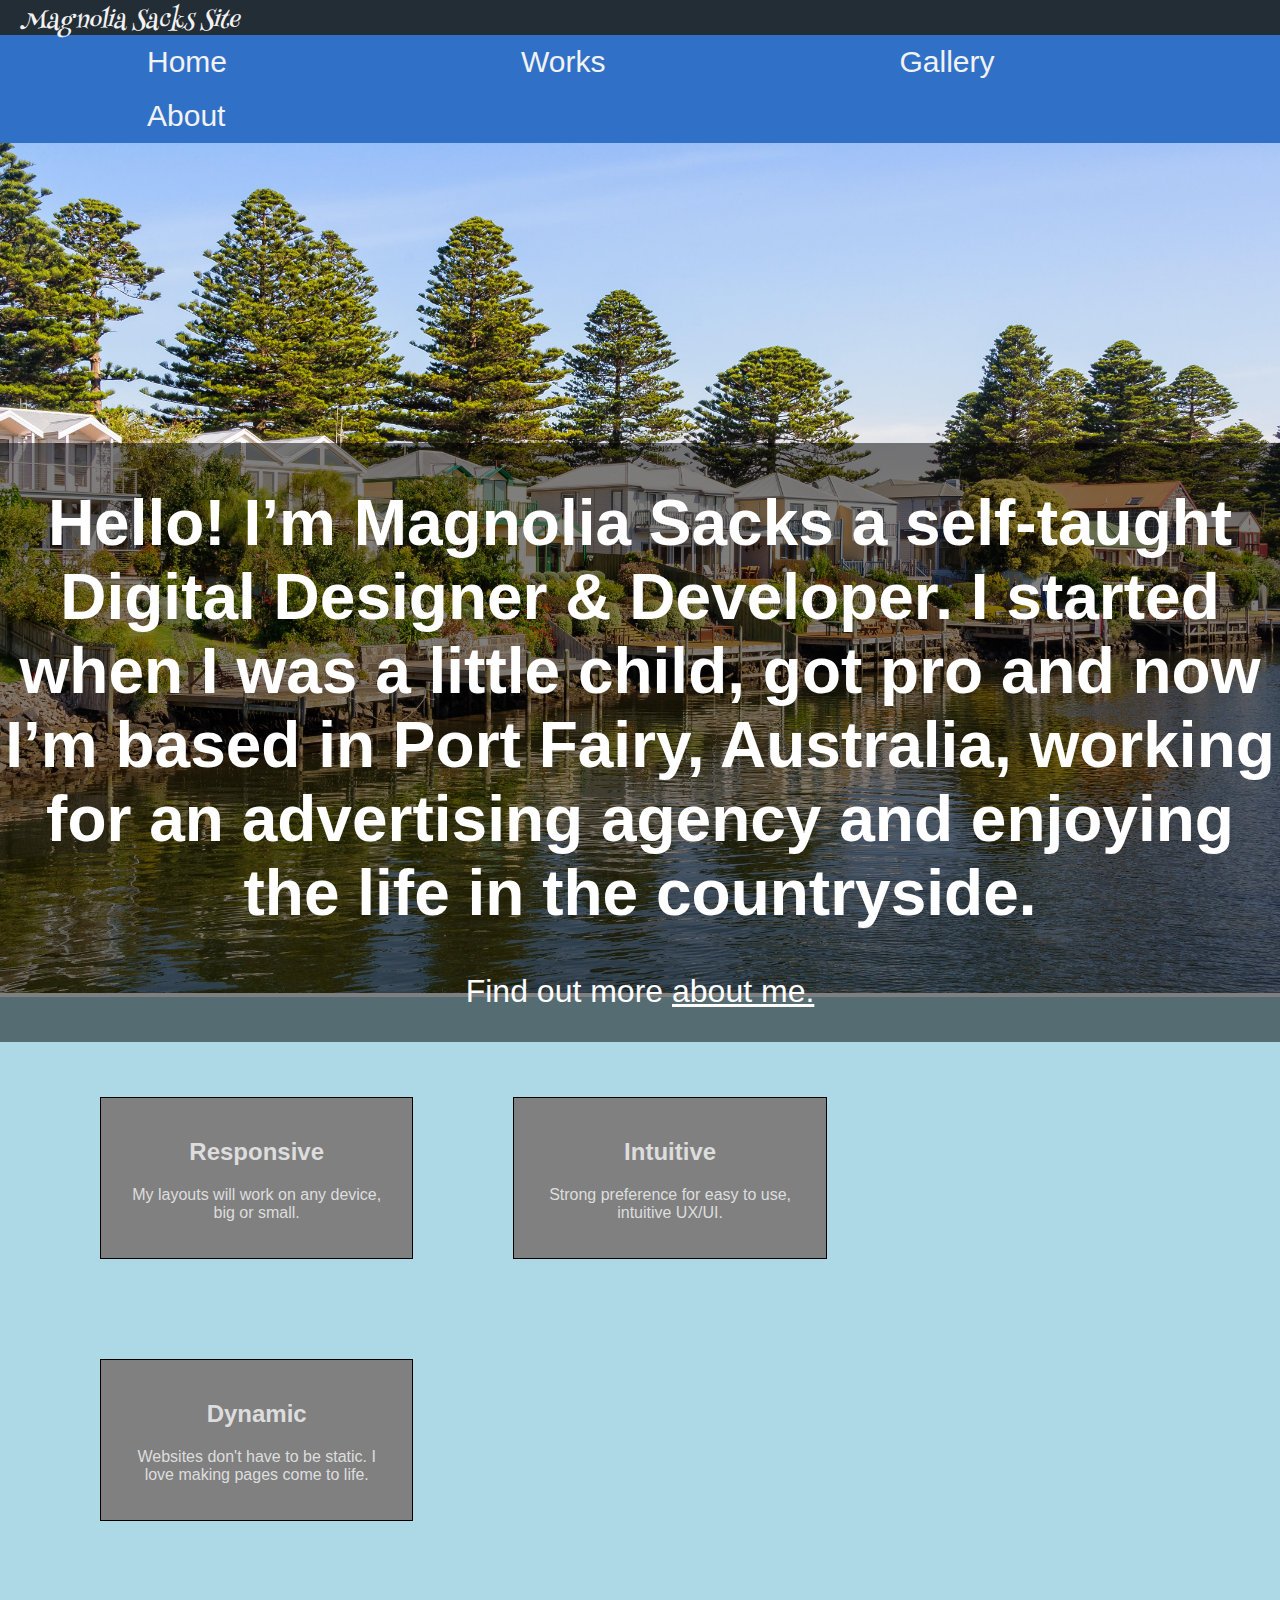
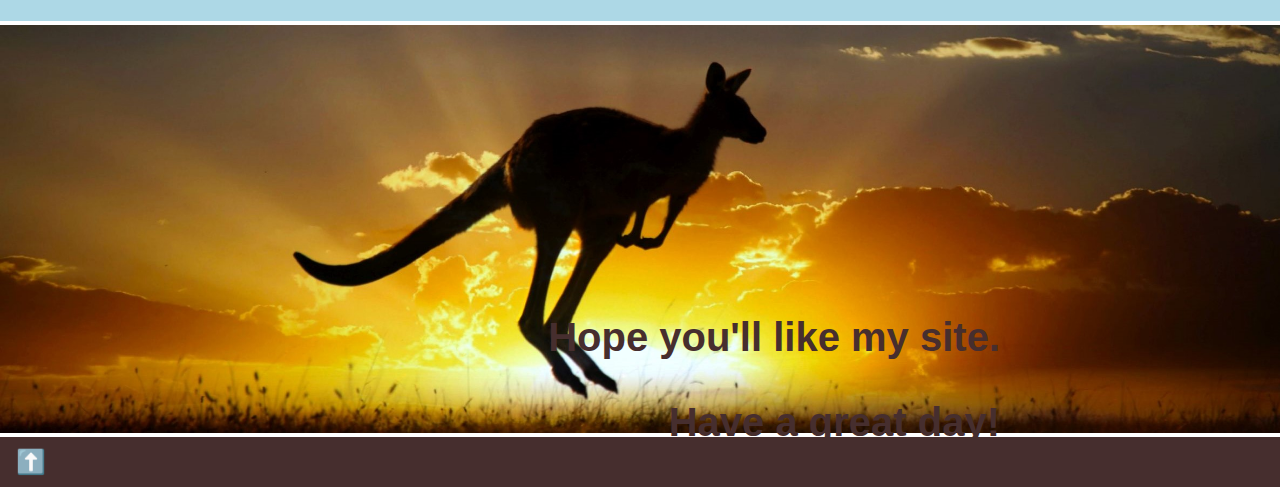
==== index.html @ bfc222df "create site" ====
<!DOCTYPE html>
<html lang="en">

<head>
    <meta charset="UTF-8">
    <meta name="viewport" content="width=device-width, initial-scale=1.0">
    <title>Magnolia Sacks Site</title>
    <link rel="stylesheet" href="assets/css/main.css">
</head>

<body>
    <header id="header">
        <a class="logo" href="/index.html">
            Magnolia Sacks Site
        </a>
    </header>

    <nav id="nav">
        <div class="nav">
            <a href="/index.html">Home</a>
            <a href="/works.html">Works</a>
            <a href="/gallery.html">Gallery</a>
            <a href="/about.html">About</a>
        </div>
    </nav>

    <main id="main">
        <section>
            <div class="container">
                <img src="/images/portfairy.jpg" alt="Port Fairy" style="width:100%;">
                <div class="intro">
                    <h1>Hello! I’m Magnolia Sacks a self-taught Digital Designer & Developer.
                        I started when I was a
                        little child,
                        got
                        pro and now I’m based in Port Fairy, Australia, working for an advertising agency and
                        enjoying the life in the countryside.
                    </h1>
                    <p>Find out more
                        <a href="/about.html">about me.</a>
                    </p>
                </div>
            </div>
        </section>

        <section>
            <article class="qualities">
                <div class="content">
                    <h2>Responsive</h2>
                    <p>My layouts will work on any device, big or small.</p>
                </div>
                <div class="content">
                    <h2>Intuitive</h2>
                    <p>Strong preference for easy to use, intuitive UX/UI.</p>
                </div>
                <div class="content">
                    <h2>Dynamic</h2>
                    <p>Websites don't have to be static. I love making pages come to life.</p>
                </div>
            </article>
        </section>

        <section>
            <div class="inner">
                <img src="/images/kangaroo.jpg" alt="kangaroo" style="width:100%;">
                <div class="text">
                    <p>Hope you'll like my site.</p>
                    <p>Have a great day!</p>
                </div>
            </div>
        </section>
    </main>

    <footer id="footer">
        <form action="#nav">
            <button type="submit">⬆️</button>
            </button>
        </form>
    </footer>
</body>
</html>
---- assets/css/main.css ----
body {
    margin: 0;
    font-family: Arial, Helvetica, sans-serif;
  }

  @font-face {
    font-family: myFirstFont;
    src: url("/assets/fonts/HennyPenny-Regular.ttf");
  }

  header {
    background-color: #232d36;
    height: 35px;
  }

  header a {
    font-size: x-large;
    font-weight: lighter;
    font-style: italic;
    font-family: myFirstFont;
    color: #f2f2f2;
    text-align: left;
    text-decoration: none;
    padding: 20px;
  }
  
  /* Style the top navigation bar */
  nav {
    overflow: hidden;
    background-color: #3071c7;
  }
  
  /* Style the nav links */
  nav a {
    float: left;
    display: block;
    color: #f2f2f2;
    font-size: 30px;
    text-align: center;
    padding: 10px 147px;
    text-decoration: none;
  }
  
  /* Change color on hover */
  nav a:hover {
    background-color: #ddd;
    color: black;
  }
  
  main {
    background-color: white;
    display: inline-block; /* a befogadó elem mérete igazodjék a benne lévő elemek méretéhez */
  }

  /* Container holding the image and the text */
  .container {
    position: relative;
    text-align: center;
  }
  
  .container .intro {
    position: absolute;
    top: 300px;
    background: rgb(0, 0, 0); /* Fallback color */
    background: rgba(0, 0, 0, 0.5); /* Black background with 0.5 opacity */
    font-size: xx-large;
    color: white
  }

  .container .intro a {
    color: white;
  }

  .container .intro a:hover {
    background-color: #ddd;
    color: black;
  }

  .qualities {
    background-color: lightblue;
    padding: 50px;
    display: inline-block;
  }

  .content {
    background-color: grey;
    border: 1px solid black;
    margin: 50px;
    padding: 20px;
    color: #ddd;
    text-align: center;
    max-width: 23%;
    float: left;
    display: block;
  }

  .inner {
    position: relative;
  }
  
  .inner .text {
    position: absolute;
    top: 250px;
    color: rgb(70, 46, 46);
    right: 280px;
    text-align: right;
    font-size: 40px;
    font-weight: bolder;
  }
  
  .projects {
    margin-top: 50px;
    display: inline-block;
  }

  .portfolio .work {
    width: 40%;
    float: left;
    display: block;
    margin: 50px;
    padding: 20px;
    height: 300px;
    color: #232d36;
  }

  @media screen and (max-width: 776px) {
    .portfolio .work {
      width: 100%
    }
  }

  .gallery {
    padding: 60px;
    text-align: center;
    background-color: whitesmoke;
    display: inline-block;
  }

  .gallery .text {
    text-align: left;
    padding: 40px, 40px;
    color: #3071c7;
  }

  .gallery .img {
    width: 430px;
    height: 275px;
    padding: 5px 5px 5px 5px;
    border: 1px solid #BFBFBF;
    border-radius: 10px;
    background-color: white;
    box-shadow: 5px 5px 5px #aaaaaa;
    margin: 10px;
    float: left;
    display: block;
  }

  @media screen and (max-width: 776px) {
    .gallery .img {
      width: 100%
    }
  }

  .introduction {
    padding: 50px;
    font-size: large;
    background-color: lightblue;
    color: #3071c7;;
  }

  .introduction .img {
    float: left;
    margin-right: 15px;
  }

  .contact {
    text-align: center;
    margin: auto;
    width: 50%;
    margin-bottom: 50px;
    color: #232d36;
  }

  .form {
    border-radius: 5px;
    background-color: #f2f2f2;
    padding: 20px;
    text-align: left;
    color: #232d36;
  }

  #name {
    width: 100%;
    padding: 12px;
    border: 1px solid #ccc;
    border-radius: 4px;
    box-sizing: border-box;
    margin-top: 6px;
    margin-bottom: 16px;
    resize: vertical;
  }

  #email {
    width: 100%;
    padding: 12px;
    border: 1px solid #ccc;
    border-radius: 4px;
    box-sizing: border-box;
    margin-top: 6px;
    margin-bottom: 16px;
    resize: vertical;
  }

  #subject {
    width: 100%;
    padding: 12px;
    border: 1px solid #ccc;
    border-radius: 4px;
    box-sizing: border-box;
    margin-top: 6px;
    margin-bottom: 16px;
    resize: vertical;  
    height: 200px;
  }

  #submit {
    background-color: #2d85f8;
    color: white;
    padding: 12px 20px;
    border: none;
    border-radius: 4px;
    cursor: pointer;
  }

  #submit:hover {
    background-color: #2957bb;
  }

  /* Style the footer */
  footer {
    background-color: rgb(70, 46, 46);
    padding: 10px;
  }

  button {
    background-color: rgb(70, 46, 46);
    border: none;
    font-size: x-large;
    cursor: pointer;
  }
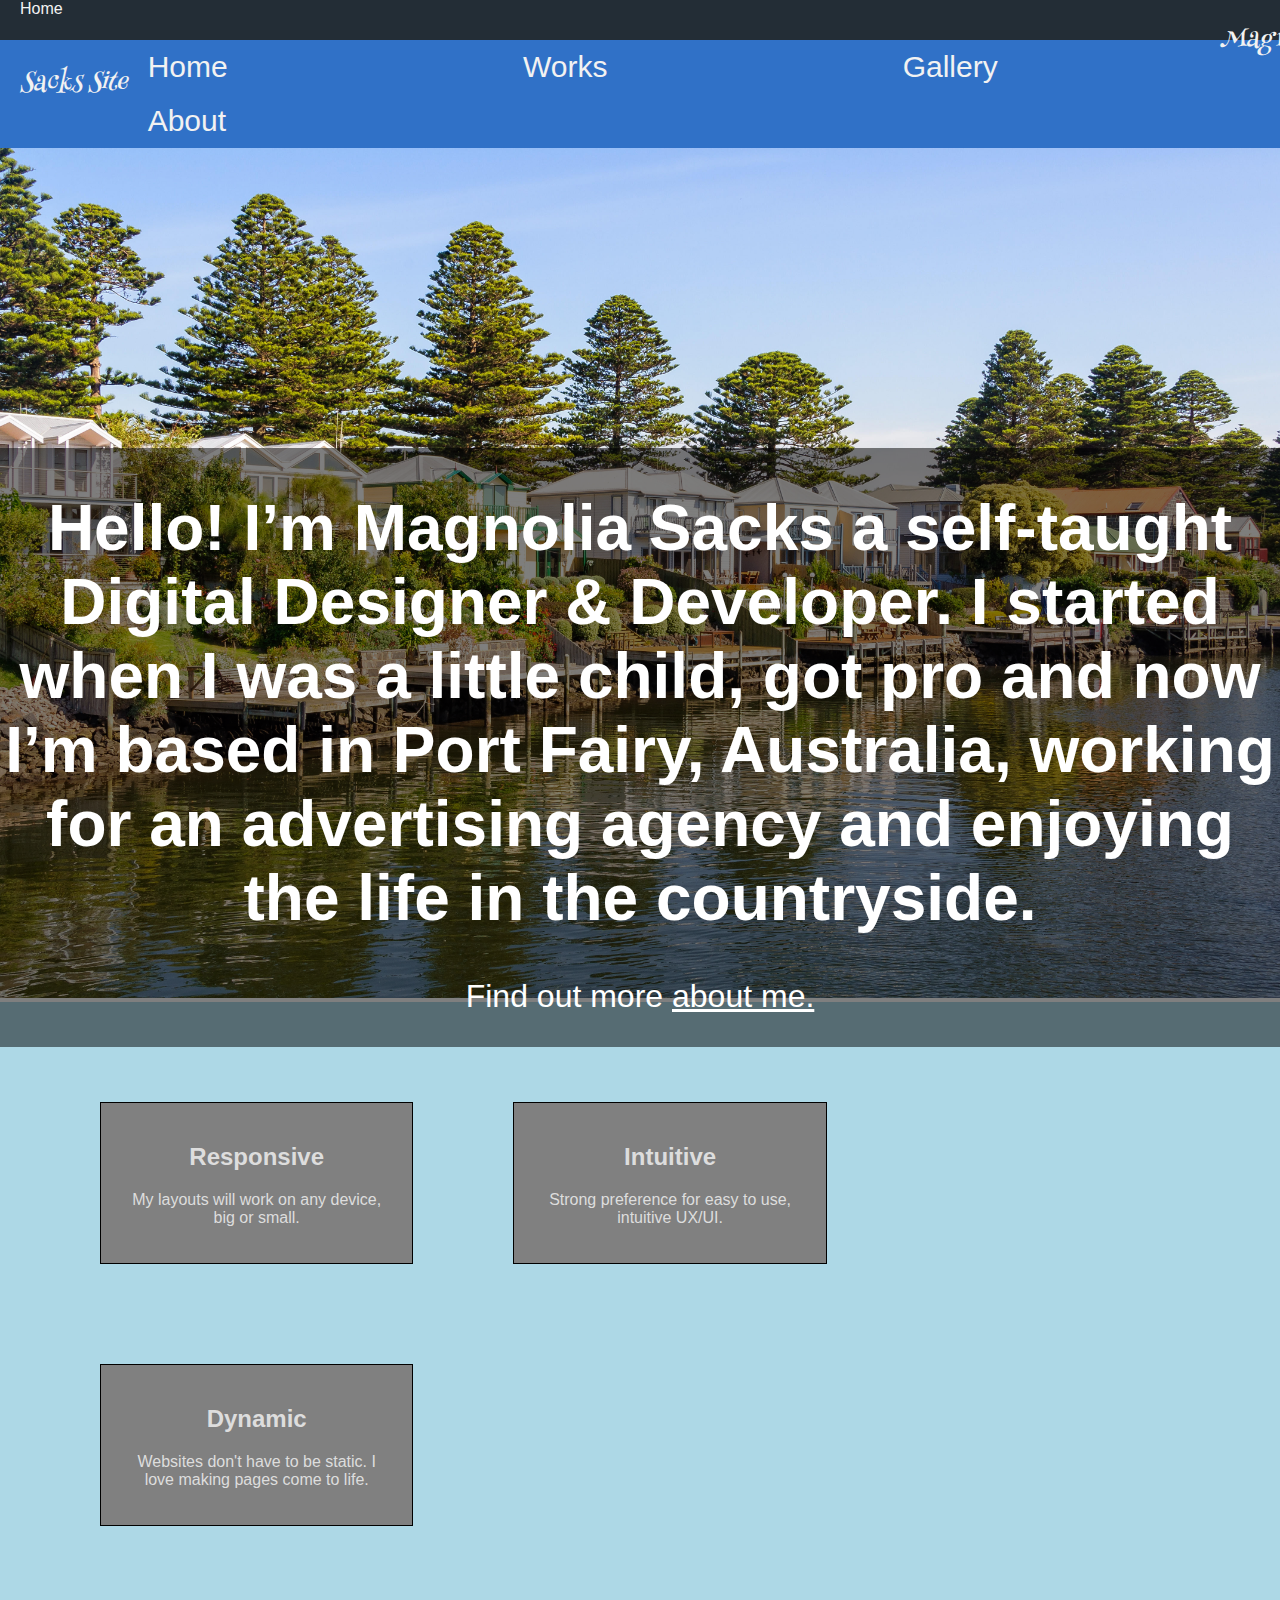
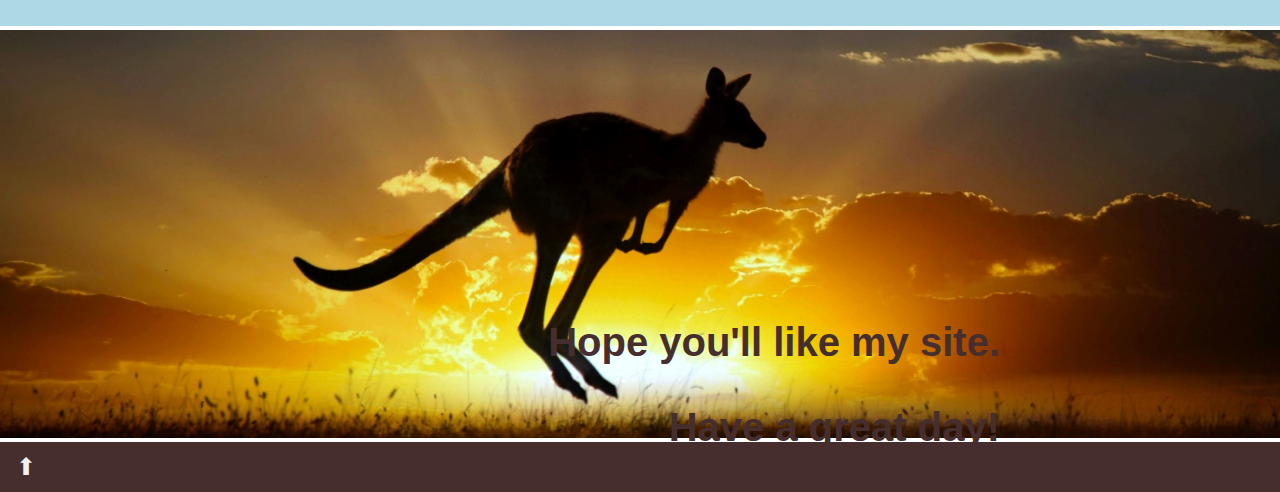
==== commit edd168fd: "Page names in header" ====
--- a/index.html
+++ b/index.html
@@ -10,30 +10,34 @@
 
 <body>
     <header id="header">
-        <a class="logo" href="/index.html">
+        <a class="pageName" href="index.html">Home</a>
+        <a class="logo" href="index.html">
             Magnolia Sacks Site
         </a>
     </header>
 
     <nav id="nav">
         <div class="nav">
-            <a href="/index.html">Home</a>
-            <a href="/works.html">Works</a>
-            <a href="/gallery.html">Gallery</a>
-            <a href="/about.html">About</a>
+            <a href="index.html">Home</a>
+            <a href="works.html">Works</a>
+            <a href="gallery.html">Gallery</a>
+            <a href="about.html">About</a>
         </div>
     </nav>
 
     <main id="main">
         <section>
             <div class="container">
-                <img src="/images/portfairy.jpg" alt="Port Fairy" style="width:100%;">
+                <img src="/images/portfairy.jpg" alt="Port Fairy"
+                    style="width:100%;">
                 <div class="intro">
-                    <h1>Hello! I’m Magnolia Sacks a self-taught Digital Designer & Developer.
+                    <h1>Hello! I’m Magnolia Sacks a self-taught Digital Designer
+                        & Developer.
                         I started when I was a
                         little child,
                         got
-                        pro and now I’m based in Port Fairy, Australia, working for an advertising agency and
+                        pro and now I’m based in Port Fairy, Australia, working
+                        for an advertising agency and
                         enjoying the life in the countryside.
                     </h1>
                     <p>Find out more
@@ -55,14 +59,16 @@
                 </div>
                 <div class="content">
                     <h2>Dynamic</h2>
-                    <p>Websites don't have to be static. I love making pages come to life.</p>
+                    <p>Websites don't have to be static. I love making pages
+                        come to life.</p>
                 </div>
             </article>
         </section>
 
         <section>
             <div class="inner">
-                <img src="/images/kangaroo.jpg" alt="kangaroo" style="width:100%;">
+                <img src="/images/kangaroo.jpg" alt="kangaroo"
+                    style="width:100%;">
                 <div class="text">
                     <p>Hope you'll like my site.</p>
                     <p>Have a great day!</p>
@@ -73,9 +79,10 @@
 
     <footer id="footer">
         <form action="#nav">
-            <button type="submit">⬆️</button>
+            <button type="submit">⬆</button>
             </button>
         </form>
     </footer>
 </body>
+
 </html>--- a/assets/css/main.css
+++ b/assets/css/main.css
@@ -3,25 +3,26 @@
     font-family: Arial, Helvetica, sans-serif;
   }
 
-  @font-face {
-    font-family: myFirstFont;
-    src: url("/assets/fonts/HennyPenny-Regular.ttf");
-  }
-
   header {
     background-color: #232d36;
-    height: 35px;
-  }
-
-  header a {
+    height: 40px;
+    text-align: left;
+    padding: 0px 20px;
+  }
+
+  .pageName {
+    text-decoration: none;
+    color: #f2f2f2;
+  }
+
+  .logo {
     font-size: x-large;
     font-weight: lighter;
     font-style: italic;
     font-family: myFirstFont;
     color: #f2f2f2;
-    text-align: left;
     text-decoration: none;
-    padding: 20px;
+    padding: 0px 0px 0px 1200px;
   }
   
   /* Style the top navigation bar */
@@ -37,7 +38,7 @@
     color: #f2f2f2;
     font-size: 30px;
     text-align: center;
-    padding: 10px 147px;
+    padding: 10px 147.65px;
     text-decoration: none;
   }
   
@@ -48,7 +49,6 @@
   }
   
   main {
-    background-color: white;
     display: inline-block; /* a befogadó elem mérete igazodjék a benne lévő elemek méretéhez */
   }
 
@@ -56,6 +56,7 @@
   .container {
     position: relative;
     text-align: center;
+    display: inline-block;
   }
   
   .container .intro {
@@ -96,6 +97,7 @@
 
   .inner {
     position: relative;
+    display: inline-block;
   }
   
   .inner .text {
@@ -123,15 +125,8 @@
     color: #232d36;
   }
 
-  @media screen and (max-width: 776px) {
-    .portfolio .work {
-      width: 100%
-    }
-  }
-
   .gallery {
     padding: 60px;
-    text-align: center;
     background-color: whitesmoke;
     display: inline-block;
   }
@@ -155,12 +150,6 @@
     display: block;
   }
 
-  @media screen and (max-width: 776px) {
-    .gallery .img {
-      width: 100%
-    }
-  }
-
   .introduction {
     padding: 50px;
     font-size: large;
@@ -224,7 +213,7 @@
   }
 
   #submit {
-    background-color: #2d85f8;
+    background-color: #3071c7;
     color: white;
     padding: 12px 20px;
     border: none;
@@ -247,4 +236,33 @@
     border: none;
     font-size: x-large;
     cursor: pointer;
-  }
+    color: #f2f2f2;
+  }
+
+
+  /* Moblie view: */
+  @media screen and (max-width: 576px) {
+    .portfolio .work {
+      width: 100%
+    }
+
+    .gallery .img {
+      width: 100%
+    }
+  }
+
+  /* Tablet view: */
+  @media screen and (min-width: 577px) and (max-width: 768px) {
+    .portfolio .work {
+      width: 100%
+    }
+
+    .gallery .img {
+      width: 100%
+    }
+  }
+
+  @font-face {
+    font-family: myFirstFont;
+    src: url("/assets/fonts/HennyPenny-Regular.ttf");
+  }
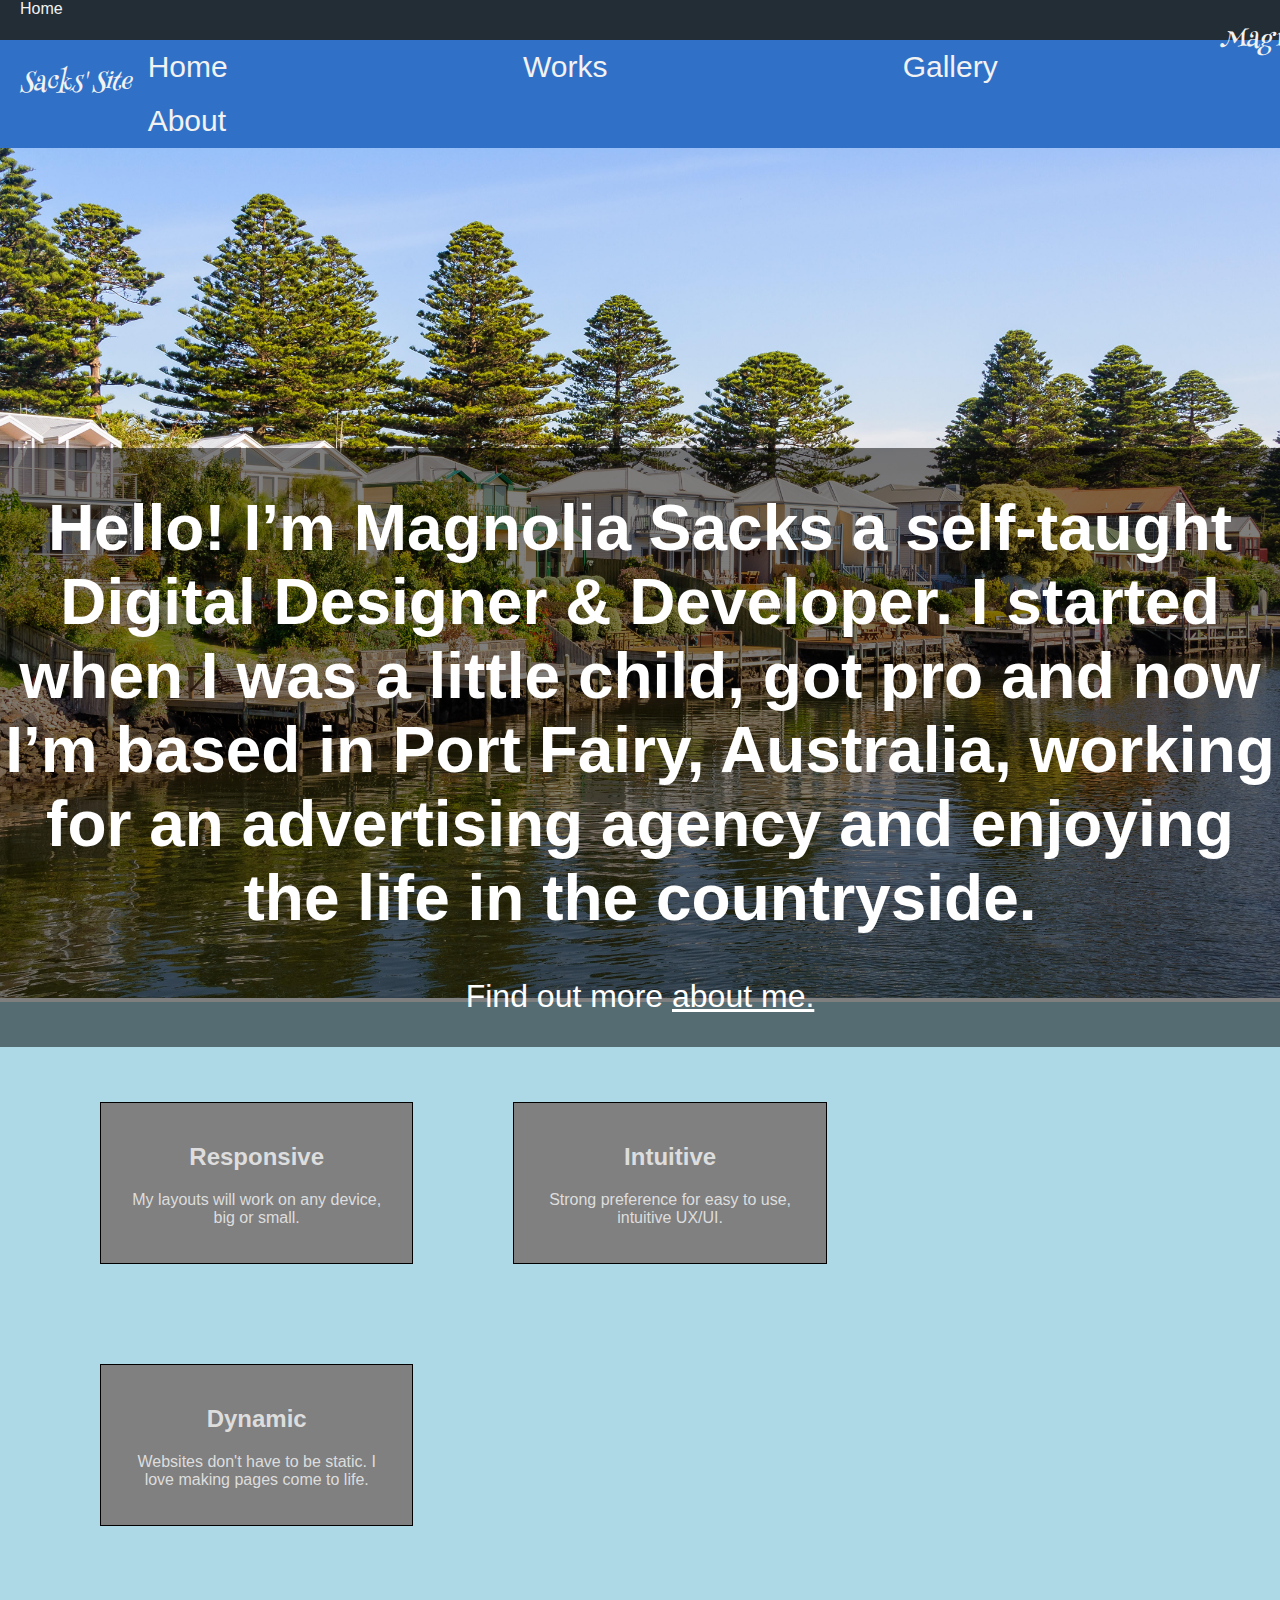
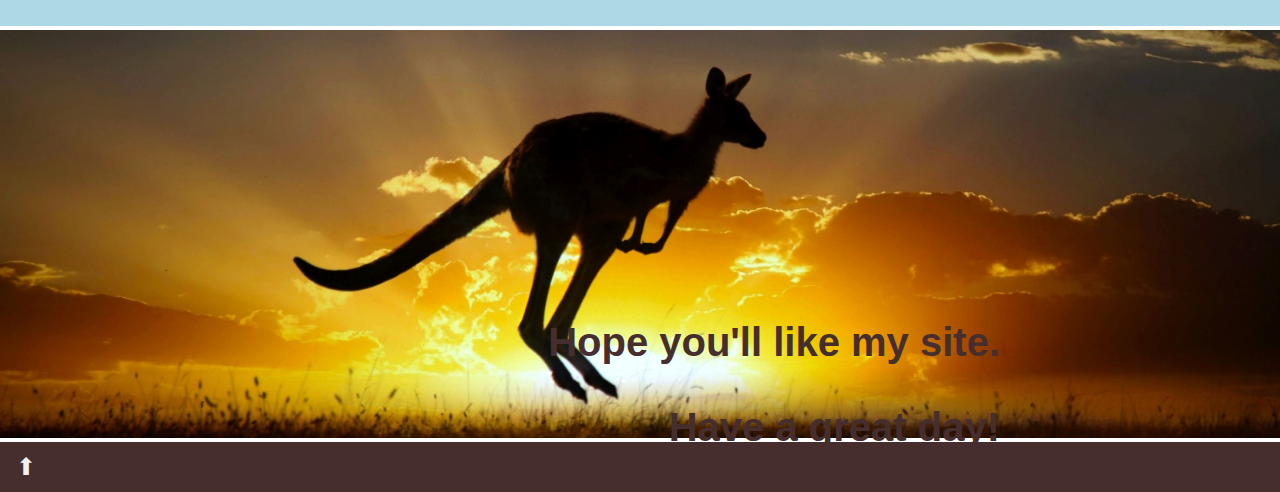
==== commit 2f012def: "Some changes" ====
--- a/index.html
+++ b/index.html
@@ -4,7 +4,7 @@
 <head>
     <meta charset="UTF-8">
     <meta name="viewport" content="width=device-width, initial-scale=1.0">
-    <title>Magnolia Sacks Site</title>
+    <title>Magnolia Sacks' Site</title>
     <link rel="stylesheet" href="assets/css/main.css">
 </head>
 
@@ -12,7 +12,7 @@
     <header id="header">
         <a class="pageName" href="index.html">Home</a>
         <a class="logo" href="index.html">
-            Magnolia Sacks Site
+            Magnolia Sacks' Site
         </a>
     </header>
 
@@ -27,7 +27,7 @@
 
     <main id="main">
         <section>
-            <div class="container">
+            <div class="intro-container">
                 <img src="/images/portfairy.jpg" alt="Port Fairy"
                     style="width:100%;">
                 <div class="intro">
@@ -66,7 +66,7 @@
         </section>
 
         <section>
-            <div class="inner">
+            <div class="img-container">
                 <img src="/images/kangaroo.jpg" alt="kangaroo"
                     style="width:100%;">
                 <div class="text">
@@ -79,7 +79,7 @@
 
     <footer id="footer">
         <form action="#nav">
-            <button type="submit">⬆</button>
+            <button class="menu-button" type="submit">⬆</button>
             </button>
         </form>
     </footer>
--- a/assets/css/main.css
+++ b/assets/css/main.css
@@ -1,8 +1,14 @@
+@font-face {
+  font-family: myFirstFont;
+  src: url("/assets/fonts/HennyPenny-Regular.ttf");
+}
+
 body {
     margin: 0;
     font-family: Arial, Helvetica, sans-serif;
   }
 
+  /* Style the header */
   header {
     background-color: #232d36;
     height: 40px;
@@ -48,18 +54,21 @@
     color: black;
   }
   
+  /* Main section */
   main {
     display: inline-block; /* a befogadó elem mérete igazodjék a benne lévő elemek méretéhez */
   }
 
+  /* Home page */
+
   /* Container holding the image and the text */
-  .container {
+  .intro-container {
     position: relative;
     text-align: center;
     display: inline-block;
   }
   
-  .container .intro {
+  .intro {
     position: absolute;
     top: 300px;
     background: rgb(0, 0, 0); /* Fallback color */
@@ -68,11 +77,11 @@
     color: white
   }
 
-  .container .intro a {
+  .intro a {
     color: white;
   }
 
-  .container .intro a:hover {
+  .intro a:hover {
     background-color: #ddd;
     color: black;
   }
@@ -83,24 +92,23 @@
     display: inline-block;
   }
 
-  .content {
+  .qualities .content {
     background-color: grey;
     border: 1px solid black;
     margin: 50px;
     padding: 20px;
     color: #ddd;
     text-align: center;
-    max-width: 23%;
-    float: left;
-    display: block;
-  }
-
-  .inner {
+    width: 23%;
+    float: left;
+  }
+
+  .img-container {
     position: relative;
     display: inline-block;
   }
   
-  .inner .text {
+  .img-container .text {
     position: absolute;
     top: 250px;
     color: rgb(70, 46, 46);
@@ -110,12 +118,14 @@
     font-weight: bolder;
   }
   
-  .projects {
+  /* Works page */
+  .portfolio {
     margin-top: 50px;
     display: inline-block;
-  }
-
-  .portfolio .work {
+    
+  }
+
+  .projects .work {
     width: 40%;
     float: left;
     display: block;
@@ -123,21 +133,23 @@
     padding: 20px;
     height: 300px;
     color: #232d36;
-  }
-
-  .gallery {
+    
+  }
+
+  /* Gallery page */
+  .gallery-container {
     padding: 60px;
     background-color: whitesmoke;
     display: inline-block;
   }
 
-  .gallery .text {
+  .gallery-container .text {
     text-align: left;
     padding: 40px, 40px;
     color: #3071c7;
   }
 
-  .gallery .img {
+  .gallery-container .img {
     width: 430px;
     height: 275px;
     padding: 5px 5px 5px 5px;
@@ -150,6 +162,7 @@
     display: block;
   }
 
+  /* About page */
   .introduction {
     padding: 50px;
     font-size: large;
@@ -170,7 +183,7 @@
     color: #232d36;
   }
 
-  .form {
+  .message-form {
     border-radius: 5px;
     background-color: #f2f2f2;
     padding: 20px;
@@ -231,7 +244,7 @@
     padding: 10px;
   }
 
-  button {
+  .menu-button {
     background-color: rgb(70, 46, 46);
     border: none;
     font-size: x-large;
@@ -239,30 +252,25 @@
     color: #f2f2f2;
   }
 
-
-  /* Moblie view: */
-  @media screen and (max-width: 576px) {
-    .portfolio .work {
-      width: 100%
-    }
-
-    .gallery .img {
-      width: 100%
-    }
-  }
-
-  /* Tablet view: */
-  @media screen and (min-width: 577px) and (max-width: 768px) {
-    .portfolio .work {
-      width: 100%
-    }
-
-    .gallery .img {
-      width: 100%
-    }
-  }
-
-  @font-face {
-    font-family: myFirstFont;
-    src: url("/assets/fonts/HennyPenny-Regular.ttf");
-  }
+  /* Tablet view. */
+@media screen and (min-width: 768px) {
+  .projects .work {
+      width: 75%;
+  }
+
+  .gallery-container .img {
+      width: 58%;
+  }
+}
+
+/* PC view. */
+@media screen and (min-width: 968px) {
+  .projects .work {
+      width: 40%;
+  }
+
+  .gallery-container .img {
+      width: 30%;
+  }
+}
+
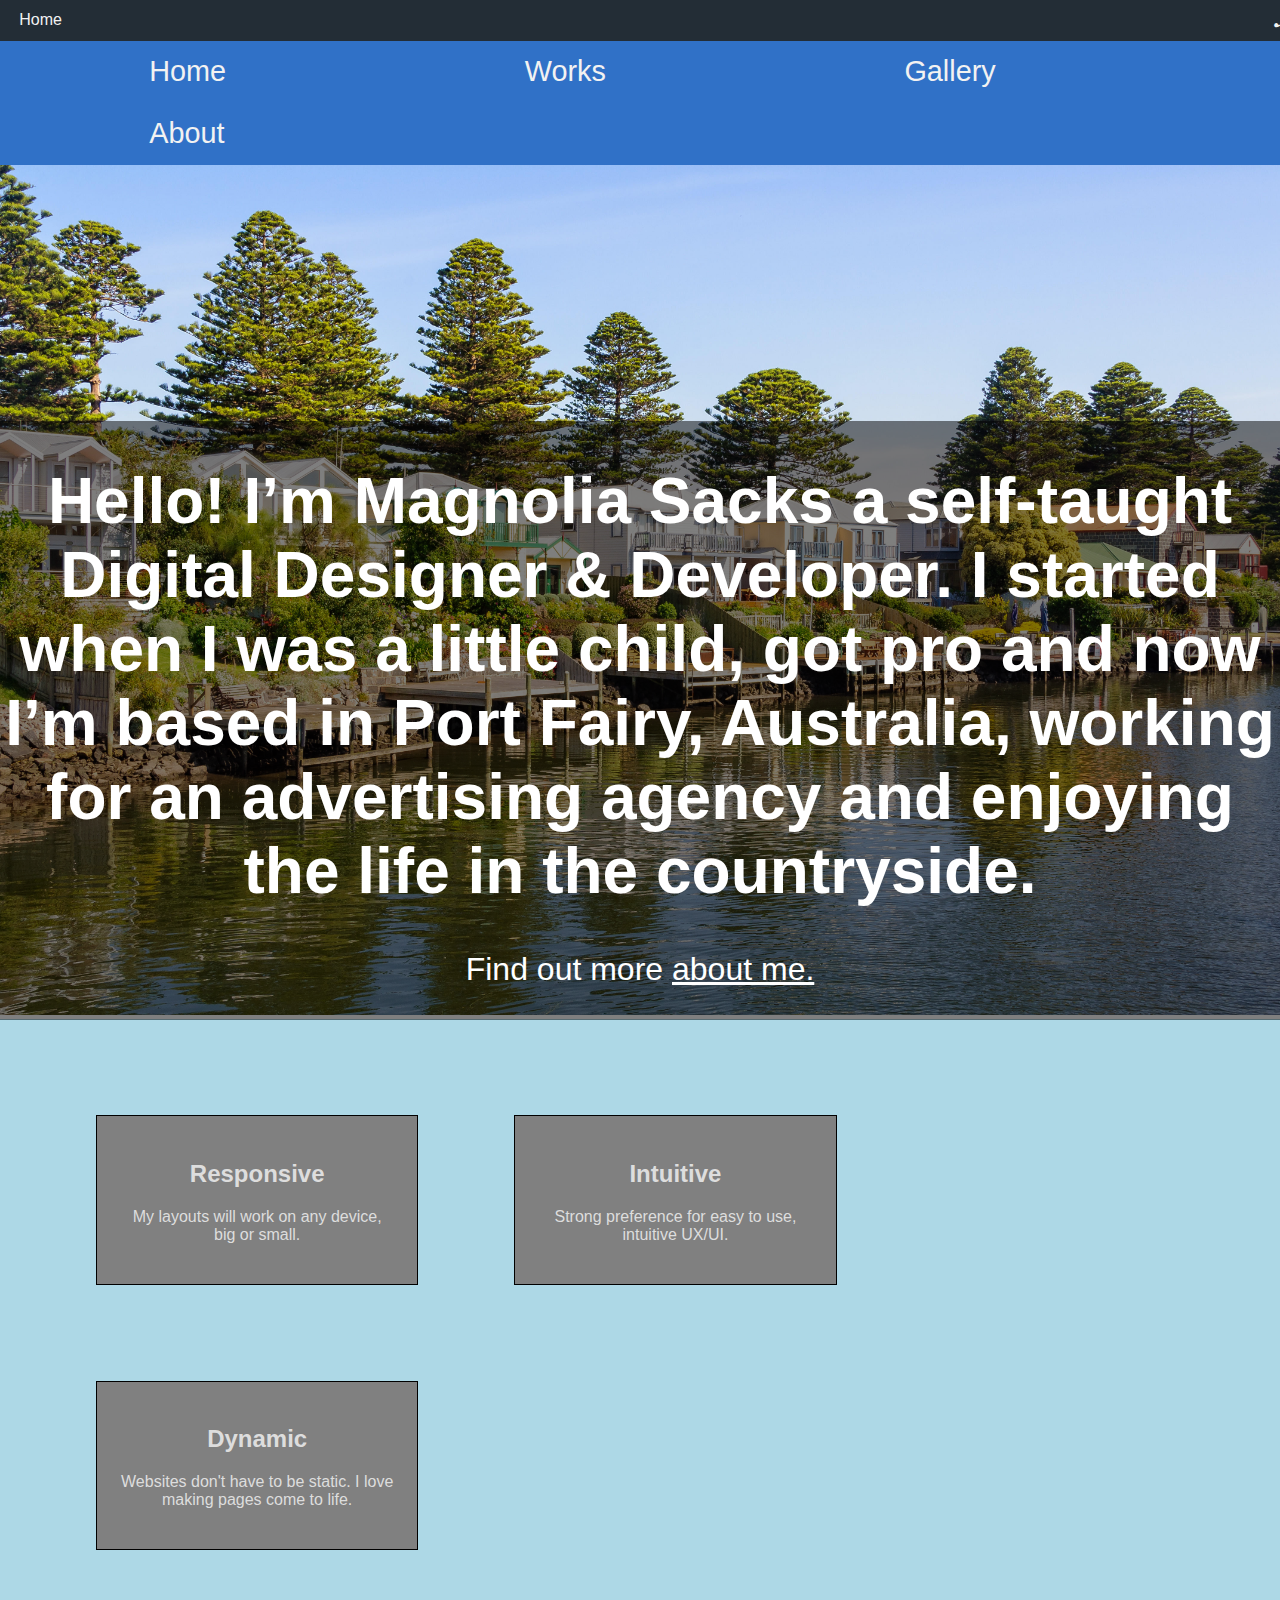
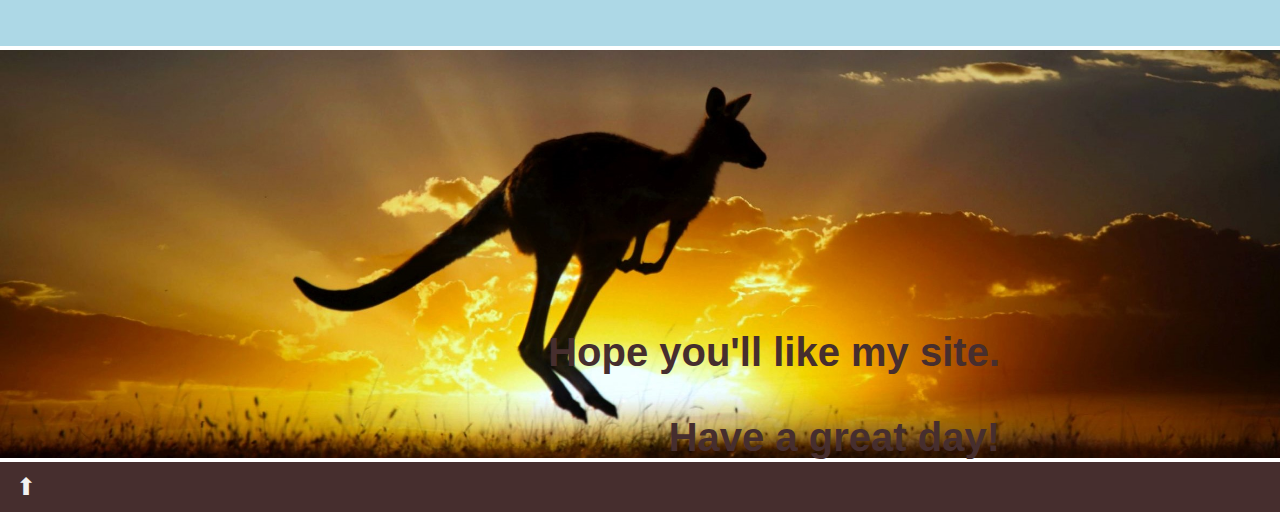
==== commit 76675915: "Some changes" ====
--- a/index.html
+++ b/index.html
@@ -10,10 +10,14 @@
 
 <body>
     <header id="header">
-        <a class="pageName" href="index.html">Home</a>
-        <a class="logo" href="index.html">
-            Magnolia Sacks' Site
-        </a>
+        <div class="header">
+            <a class="pageName" href="index.html">Home</a>
+        </div>
+        <div>
+            <a class="logo" href="index.html">
+                Magnolia Sacks' Site
+            </a>
+        </div>
     </header>
 
     <nav id="nav">
@@ -28,7 +32,7 @@
     <main id="main">
         <section>
             <div class="intro-container">
-                <img src="/images/portfairy.jpg" alt="Port Fairy"
+                <img src="images/portfairy.jpg" alt="Port Fairy"
                     style="width:100%;">
                 <div class="intro">
                     <h1>Hello! I’m Magnolia Sacks a self-taught Digital Designer
--- a/assets/css/main.css
+++ b/assets/css/main.css
@@ -11,24 +11,32 @@
   /* Style the header */
   header {
     background-color: #232d36;
-    height: 40px;
+    line-height: 2.5em;
     text-align: left;
-    padding: 0px 20px;
+    padding: 0 1.2em
+  }
+
+  .header {
+    float: left;
+    display: block;
   }
 
   .pageName {
+    font-size: 16px;
     text-decoration: none;
     color: #f2f2f2;
+    position: relative;
   }
 
   .logo {
-    font-size: x-large;
+    font-size: 1.5em;
     font-weight: lighter;
     font-style: italic;
     font-family: myFirstFont;
     color: #f2f2f2;
     text-decoration: none;
-    padding: 0px 0px 0px 1200px;
+    position: relative;
+    left: 50.5em;
   }
   
   /* Style the top navigation bar */
@@ -42,9 +50,10 @@
     float: left;
     display: block;
     color: #f2f2f2;
-    font-size: 30px;
-    text-align: center;
-    padding: 10px 147.65px;
+    font-size: 1.8em;
+    text-align: center;
+    padding: 0.5em 5.185em;
+    /*padding: 10px 149.3px;*/
     text-decoration: none;
   }
   
@@ -70,10 +79,9 @@
   
   .intro {
     position: absolute;
-    top: 300px;
-    background: rgb(0, 0, 0); /* Fallback color */
+    top: 30%;
     background: rgba(0, 0, 0, 0.5); /* Black background with 0.5 opacity */
-    font-size: xx-large;
+    font-size: 2em;
     color: white
   }
 
@@ -88,15 +96,15 @@
 
   .qualities {
     background-color: lightblue;
-    padding: 50px;
+    padding: 3em;
     display: inline-block;
   }
 
   .qualities .content {
     background-color: grey;
     border: 1px solid black;
-    margin: 50px;
-    padding: 20px;
+    margin: 3em;
+    padding: 1.5em;
     color: #ddd;
     text-align: center;
     width: 23%;
@@ -110,11 +118,11 @@
   
   .img-container .text {
     position: absolute;
-    top: 250px;
+    top: 6em;
     color: rgb(70, 46, 46);
-    right: 280px;
+    right: 7em;
     text-align: right;
-    font-size: 40px;
+    font-size: 2.5em;
     font-weight: bolder;
   }
   
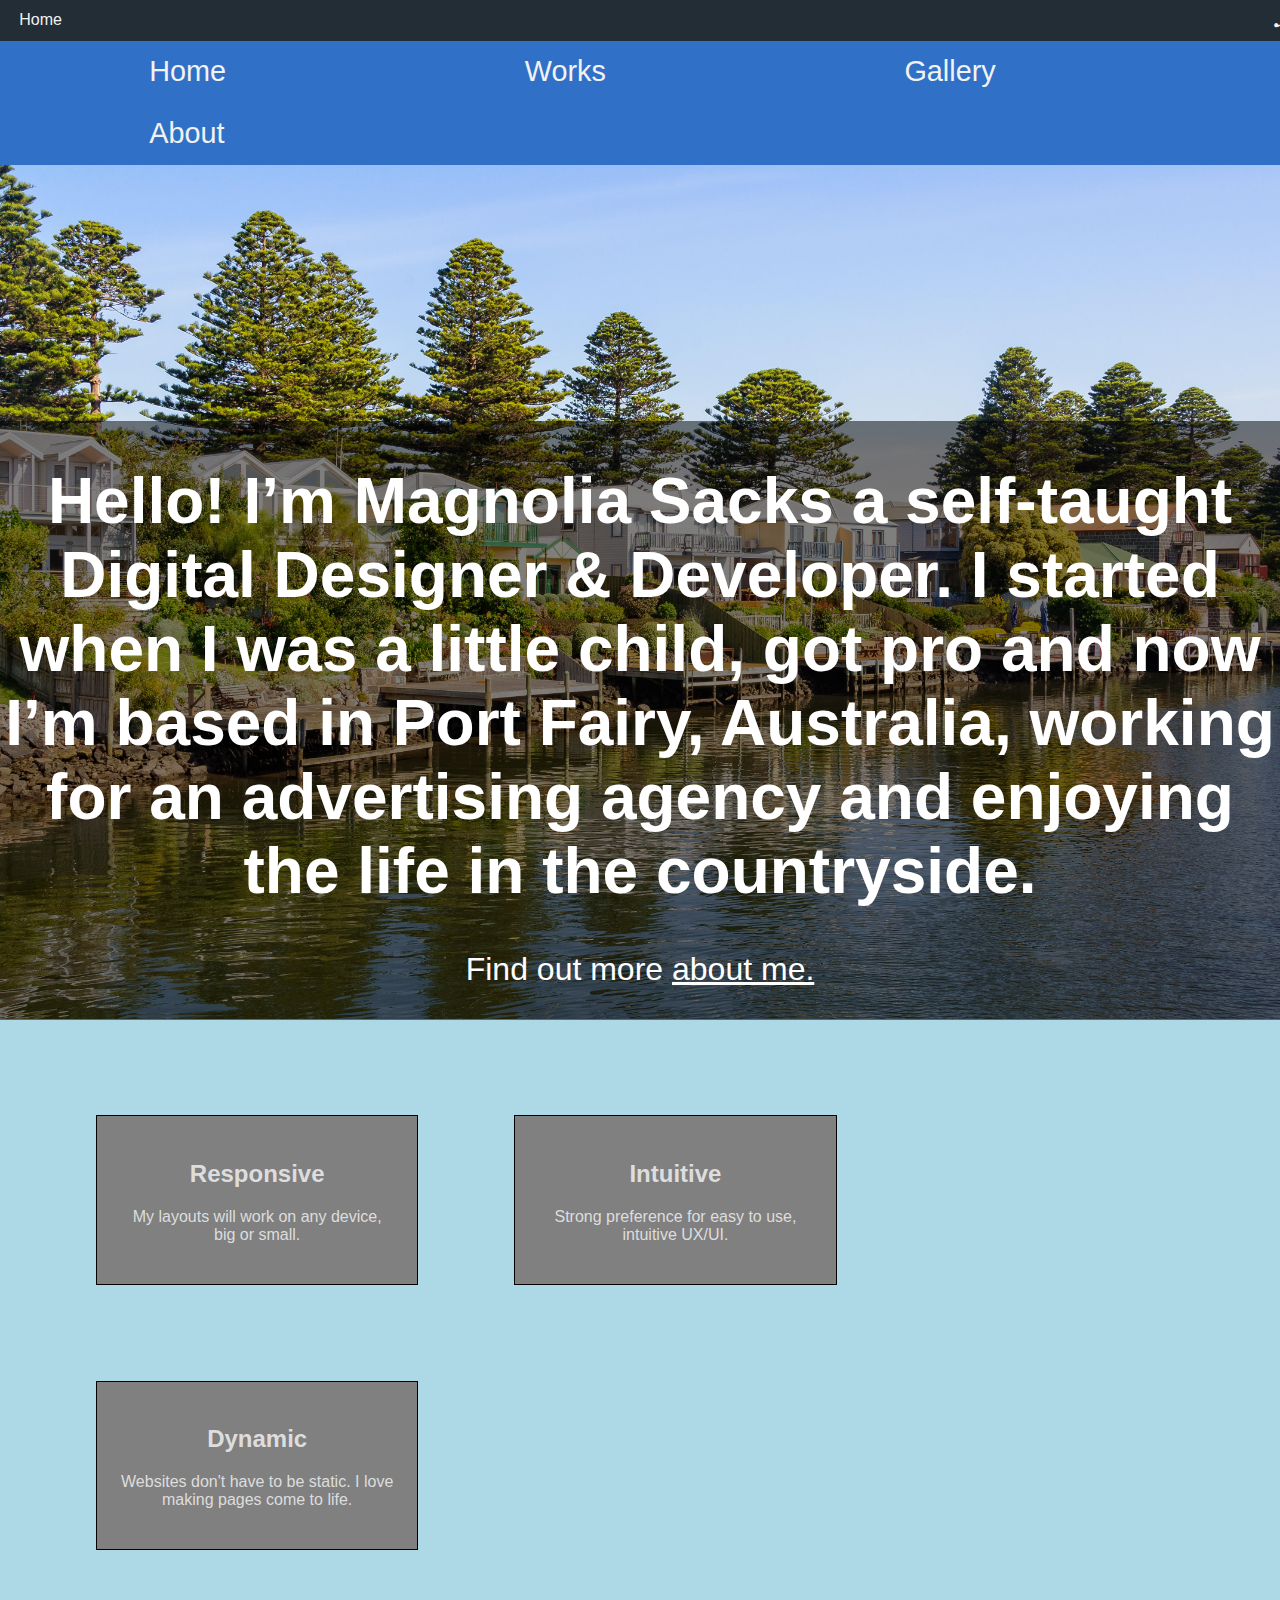
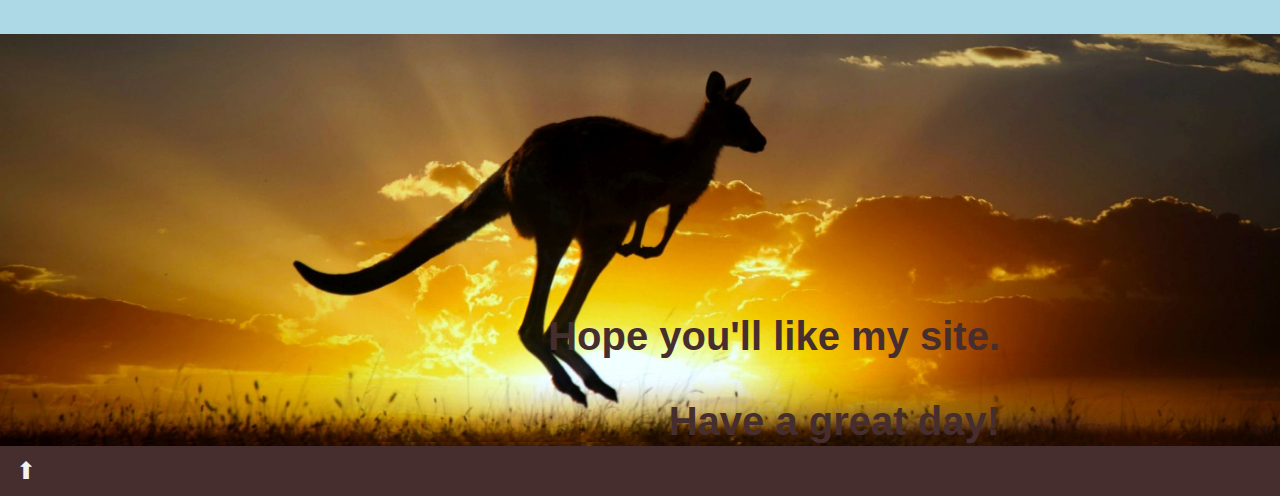
==== commit fafa04a2: "White stripes  disappeared" ====
--- a/index.html
+++ b/index.html
@@ -5,7 +5,7 @@
     <meta charset="UTF-8">
     <meta name="viewport" content="width=device-width, initial-scale=1.0">
     <title>Magnolia Sacks' Site</title>
-    <link rel="stylesheet" href="assets/css/main.css">
+    <link rel="stylesheet" href="main.css">
 </head>
 
 <body>
@@ -30,29 +30,31 @@
     </nav>
 
     <main id="main">
-        <section>
+        <section> 
             <div class="intro-container">
                 <img src="images/portfairy.jpg" alt="Port Fairy"
-                    style="width:100%;">
+                    style="width: 100%;">
                 <div class="intro">
-                    <h1>Hello! I’m Magnolia Sacks a self-taught Digital Designer
+                    <h1>Hello! I’m Magnolia Sacks a self-taught Digital
+                        Designer
                         & Developer.
                         I started when I was a
                         little child,
                         got
-                        pro and now I’m based in Port Fairy, Australia, working
+                        pro and now I’m based in Port Fairy, Australia,
+                        working
                         for an advertising agency and
                         enjoying the life in the countryside.
                     </h1>
                     <p>Find out more
-                        <a href="/about.html">about me.</a>
+                        <a href="about.html">about me.</a>
                     </p>
                 </div>
             </div>
         </section>
 
-        <section>
-            <article class="qualities">
+        <section> 
+            <div class="qualities">
                 <div class="content">
                     <h2>Responsive</h2>
                     <p>My layouts will work on any device, big or small.</p>
@@ -66,26 +68,31 @@
                     <p>Websites don't have to be static. I love making pages
                         come to life.</p>
                 </div>
-            </article>
+            </div>
         </section>
 
-        <section>
+        <section> 
             <div class="img-container">
-                <img src="/images/kangaroo.jpg" alt="kangaroo"
-                    style="width:100%;">
+                <div class="img"> 
+                    <img src="images/kangaroo.jpg" alt="kangaroo" 
+                        style="width:100%;">
+                </div> 
                 <div class="text">
                     <p>Hope you'll like my site.</p>
                     <p>Have a great day!</p>
                 </div>
             </div>
-        </section>
+        </section> 
     </main>
 
     <footer id="footer">
-        <form action="#nav">
-            <button class="menu-button" type="submit">⬆</button>
-            </button>
-        </form>
+        <button class="menu-button">
+            <a href="#nav">⬆</a>
+        </button>
+        <!-- <form action="#nav"> -->
+        <!-- <button class="menu-button" type="submit">⬆</button> -->
+        <!-- </button> -->
+        <!-- </form> -->
     </footer>
 </body>
 
--- a/main.css
+++ b/main.css
@@ -0,0 +1,303 @@
+@font-face {
+  font-family: myFirstFont;
+  src: url("fonts/HennyPenny-Regular.ttf");   /* url-nek a css fájltól kell kiindulnia! 
+                                                 + ne legyen az elején "/" jel, különben nem jeleníti meg a GitHub preview */
+}
+
+body {
+    margin: 0;
+    font-family: Arial, Helvetica, sans-serif;
+  }
+
+  /* Style the header */
+  header {
+    background-color: #232d36;
+    line-height: 2.5em;
+    text-align: left;
+    padding: 0 1.2em
+  }
+
+  .header {
+    float: left;
+    display: block;
+  }
+
+  .pageName {
+    font-size: 16px;
+    text-decoration: none;
+    color: #f2f2f2;
+    position: relative;
+  }
+
+  .logo {
+    font-size: 1.5em;
+    font-weight: lighter;
+    font-style: italic;
+    font-family: myFirstFont;
+    color: #f2f2f2;
+    text-decoration: none;
+    position: relative;
+    left: 50.5em;
+  }
+  
+  /* Style the top navigation bar */
+  nav {
+    overflow: hidden;
+    background-color: #3071c7;
+  }
+  
+  /* Style the nav links */
+  nav a {
+    float: left;
+    display: block;
+    color: #f2f2f2;
+    font-size: 1.8em;
+    text-align: center;
+    padding: 0.5em 5.185em;
+    /*padding: 10px 149.3px;*/
+    text-decoration: none;
+  }
+  
+  /* Change color on hover */
+  nav a:hover {
+    background-color: #ddd;
+    color: black;
+  }
+  
+  /* Main section */
+  main {
+    display: inline-block; /* a befogadó elem mérete igazodjék a benne lévő elemek méretéhez */
+  }
+
+  /* Home page */
+  
+  /* Container holding the image and the text */
+  .intro-container {
+    text-align: center;
+    display: inline-block;
+    position: relative;
+
+    /* ezt csak azért kell beletenni, hogy ne hagyjon alatta fehér csíkot: */
+    background-image: url("images/portfairy.jpg");
+    background-size: cover;
+  }
+  
+  .intro {
+    background: rgba(0, 0, 0, 0.5); /* Black background with 0.5 opacity */
+    position: absolute;
+    top: 30%;
+    font-size: 2em;
+    color: white
+  }
+
+  .intro a {
+    color: white;
+  }
+
+  .intro a:hover {
+    background-color: #ddd;
+    color: black;
+  }
+
+  .qualities {
+    background-color: lightblue;
+    padding: 3em;
+    display: inline-block;
+
+    /* ezt csak azért kell beletenni, hogy ne hagyjon alatta fehér csíkot: */
+    margin-bottom: -1em;
+  }
+
+  .qualities .content {
+    background-color: grey;
+    border: 1px solid black;
+    margin: 3em;
+    padding: 1.5em;
+    color: #ddd;
+    text-align: center;
+    width: 23%;
+    float: left;
+  }
+
+  .img-container {
+    position: relative;
+
+    /* ezt csak azért kell beletenni, hogy ne hagyjon alatta fehér csíkot: */
+    background-image: url("images/kangaroo.jpg");
+    background-size: cover;
+  }
+
+  .img-container .text {
+    position: absolute;
+    top: 6em;
+    color: rgb(70, 46, 46);
+    right: 7em;
+    text-align: right;
+    font-size: 2.5em;
+    font-weight: bolder;
+  }
+  
+  /* Works page */
+  .portfolio {
+    margin-top: 50px;
+    display: inline-block;
+  }
+
+  .projects .work {
+    width: 40%;
+    float: left;
+    display: block;
+    margin: 50px;
+    padding: 20px;
+    height: 300px;
+    color: #232d36;
+    
+  }
+
+  /* Gallery page */
+  .gallery-container {
+    padding: 60px;
+    background-color: whitesmoke;
+    display: inline-block;
+  }
+
+  .gallery-container .text {
+    text-align: left;
+    padding: 40px, 40px;
+    color: #3071c7;
+  }
+
+  .gallery-container .img {
+    width: 430px;
+    height: 275px;
+    padding: 5px 5px 5px 5px;
+    border: 1px solid #BFBFBF;
+    border-radius: 10px;
+    background-color: white;
+    box-shadow: 5px 5px 5px #aaaaaa;
+    margin: 10px;
+    float: left;
+    display: block;
+  }
+
+  /* About page */
+  .introduction {
+    padding: 50px;
+    font-size: large;
+    background-color: lightblue;
+    color: #3071c7;;
+  }
+
+  .introduction .img {
+    float: left;
+    margin-right: 15px;
+  }
+
+  .contact {
+    text-align: center;
+    margin: auto;
+    width: 50%;
+    margin-bottom: 50px;
+    color: #232d36;
+  }
+
+  .message-form {
+    border-radius: 5px;
+    background-color: #f2f2f2;
+    padding: 20px;
+    text-align: left;
+    color: #232d36;
+  }
+
+  #name {
+    width: 100%;
+    padding: 12px;
+    border: 1px solid #ccc;
+    border-radius: 4px;
+    box-sizing: border-box;
+    margin-top: 6px;
+    margin-bottom: 16px;
+    resize: vertical;
+  }
+
+  #email {
+    width: 100%;
+    padding: 12px;
+    border: 1px solid #ccc;
+    border-radius: 4px;
+    box-sizing: border-box;
+    margin-top: 6px;
+    margin-bottom: 16px;
+    resize: vertical;
+  }
+
+  #subject {
+    width: 100%;
+    padding: 12px;
+    border: 1px solid #ccc;
+    border-radius: 4px;
+    box-sizing: border-box;
+    margin-top: 6px;
+    margin-bottom: 16px;
+    resize: vertical;  
+    height: 200px;
+  }
+
+  #submit {
+    background-color: #3071c7;
+    color: white;
+    padding: 12px 20px;
+    border: none;
+    border-radius: 4px;
+    cursor: pointer;
+  }
+
+  #submit:hover {
+    background-color: #2957bb;
+  }
+
+  /* Style the footer */
+  footer {
+    background-color: rgb(70, 46, 46);
+    padding: 10px;
+  }
+
+  .menu-button {
+    background-color: rgb(70, 46, 46);
+    border: none;
+    font-size: x-large;
+    cursor: pointer;
+  }
+
+  .menu-button a {
+    color: #f2f2f2;
+    text-decoration: none;
+  }
+
+  .menu-button a:hover {
+    background-color: #ddd;
+    color: black;
+  }
+
+  /* Tablet view. */
+@media screen and (min-width: 768px) {
+  .projects .work {
+      width: 75%;
+  }
+
+  .gallery-container .img {
+      width: 58%;
+  }
+}
+
+/* PC view. */
+@media screen and (min-width: 968px) {
+  .projects .work {
+      width: 40%;
+  }
+
+  .gallery-container .img {
+      width: 30%;
+  }
+}
+
